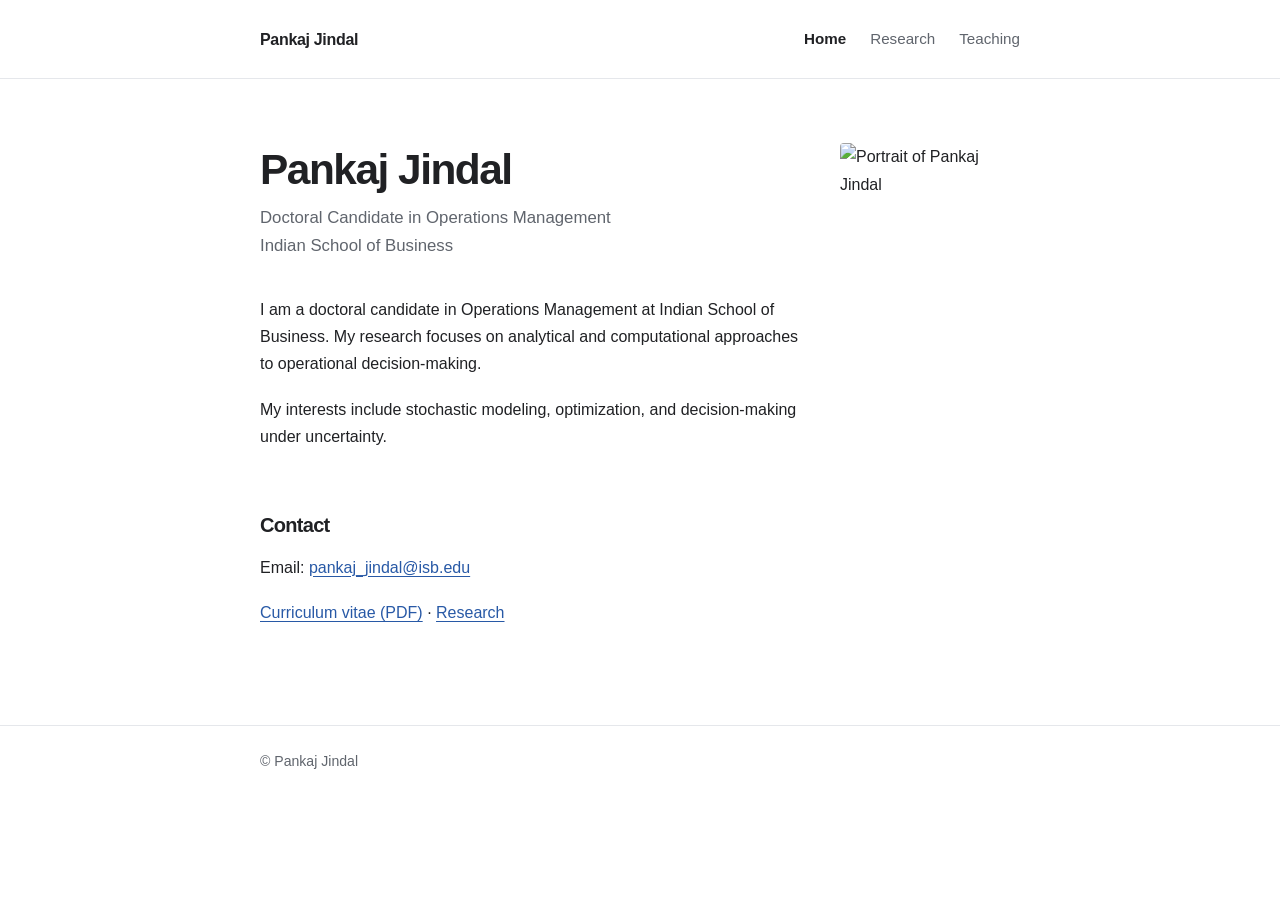
==== index.html @ 45b53f19 "Add files via upload" ====
<!doctype html>
<html lang="en">
<head>
  <meta charset="utf-8">
  <meta name="viewport" content="width=device-width, initial-scale=1">
  <meta name="description" content="Academic website of Pankaj Jindal, Doctoral candidate in Operations Management.">
  <title>Pankaj Jindal — Home</title>
  <link rel="stylesheet" href="style.css">

  <style>
    .intro {
      display: flex;
      align-items: flex-start;
      gap: 2rem;
    }

    .intro-text {
      flex: 1;
      min-width: 0;
    }

    .profile-photo {
      width: 180px;
      height: 240px;
      object-fit: cover;
      border-radius: 4px;
      flex-shrink: 0;
    }

    @media (max-width: 600px) {
      .intro {
        flex-direction: column;
      }

      .profile-photo {
        width: 160px;
        height: 213px;
      }
    }
  </style>
</head>

<body>
  <header>
    <div class="container site-header">
      <a class="site-name" href="index.html">Pankaj Jindal</a>

      <nav aria-label="Main navigation">
        <a href="index.html" aria-current="page">Home</a>
        <a href="research.html">Research</a>
        <a href="teaching.html">Teaching</a>
      </nav>
    </div>
  </header>

  <main class="container">
    <section class="intro" aria-label="Introduction">

      <div class="intro-text">
        <h1>Pankaj Jindal</h1>

        <p class="subtitle">
          Doctoral Candidate in Operations Management<br>
          Indian School of Business
        </p>

        <p>
          I am a doctoral candidate in Operations Management at
          Indian School of Business. My research focuses on analytical and
          computational approaches to operational decision-making.
        </p>

        <p>
          My interests include stochastic modeling, optimization,
          and decision-making under uncertainty.
        </p>
      </div>

      <img
        class="profile-photo"
        src="images/Pankaj_Jindal_Portrait.png"
        alt="Portrait of Pankaj Jindal"
        width="400"
        height="500"
      >

    </section>

    <h2>Contact</h2>

    <p>
      Email:
      <a href="mailto:pankaj_jindal@isb.edu">
        pankaj_jindal@isb.edu
      </a>
    </p>

    <p>
      <a href="cv.pdf">Curriculum vitae (PDF)</a>
      ·
      <a href="research.html">Research</a>
    </p>
  </main>

  <footer>
    <div class="container">© Pankaj Jindal</div>
  </footer>
</body>
</html>
---- style.css ----
:root {
  color-scheme: light;
  --text: #202124;
  --muted: #60656d;
  --line: #e5e7eb;
  --link: #2859a6;
}

* { box-sizing: border-box; }
html { font-size: 16px; }
body {
  margin: 0;
  background: #fff;
  color: var(--text);
  font-family: -apple-system, BlinkMacSystemFont, "Segoe UI", Helvetica, Arial, sans-serif;
  line-height: 1.7;
}
.profile-photo {
  width: 180px;
  height: 240px;
  object-fit: cover;
  border-radius: 4px;
}
.container { width: min(100% - 3rem, 760px); margin: 0 auto; }
header { border-bottom: 1px solid var(--line); }
.site-header { display: flex; justify-content: space-between; align-items: center; gap: 1.25rem; padding: 1.6rem 0; }
.site-name { color: var(--text); font-weight: 650; text-decoration: none; letter-spacing: -.02em; }
nav { display: flex; gap: 1.5rem; }
nav a { color: var(--muted); text-decoration: none; font-size: .95rem; }
nav a:hover, nav a[aria-current="page"] { color: var(--text); }
nav a[aria-current="page"] { font-weight: 600; }
main { padding: 4rem 0 5rem; min-height: 65vh; }
h1, h2, h3 { letter-spacing: -.035em; line-height: 1.25; }
h1 { font-size: clamp(2rem, 5vw, 2.65rem); font-weight: 650; margin: 0 0 .45rem; }
h2 { font-size: 1.25rem; margin: 2.75rem 0 1rem; font-weight: 650; }
h3 { font-size: 1rem; margin: 0 0 .25rem; font-weight: 650; letter-spacing: normal; }
p { margin: 0 0 1.15rem; }
.subtitle, .muted, .meta { color: var(--muted); }
.subtitle { font-size: 1.05rem; margin-bottom: 2.2rem; }
a { color: var(--link); text-underline-offset: 3px; }
a:hover { text-decoration-thickness: 2px; }
.entry { margin-bottom: 1.9rem; }
.entry p { margin: .2rem 0; }
.meta { font-size: .94rem; }
footer { border-top: 1px solid var(--line); padding: 1.5rem 0 2.5rem; color: var(--muted); font-size: .88rem; }
@media (max-width: 520px) {
  .site-header { align-items: flex-start; flex-direction: column; gap: .75rem; }
  nav { gap: 1.25rem; }
  main { padding-top: 2.7rem; }
}
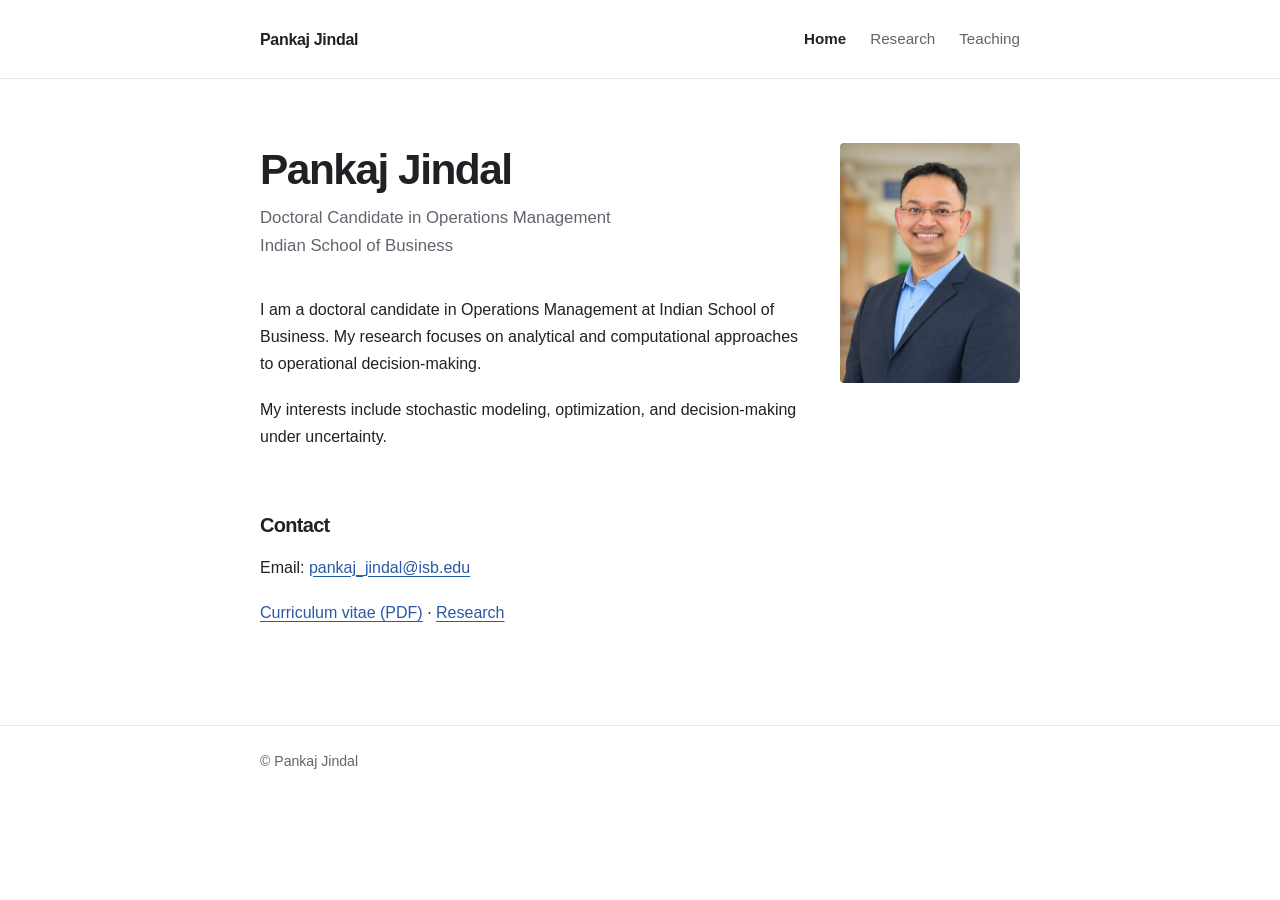
==== commit d96c37a7: "Fix image source path for profile photo" ====
--- a/index.html
+++ b/index.html
@@ -79,7 +79,7 @@
 
       <img
         class="profile-photo"
-        src="images/Pankaj_Jindal_Portrait.png"
+        src="images/Pankaj Jindal Portrait.png"
         alt="Portrait of Pankaj Jindal"
         width="400"
         height="500"
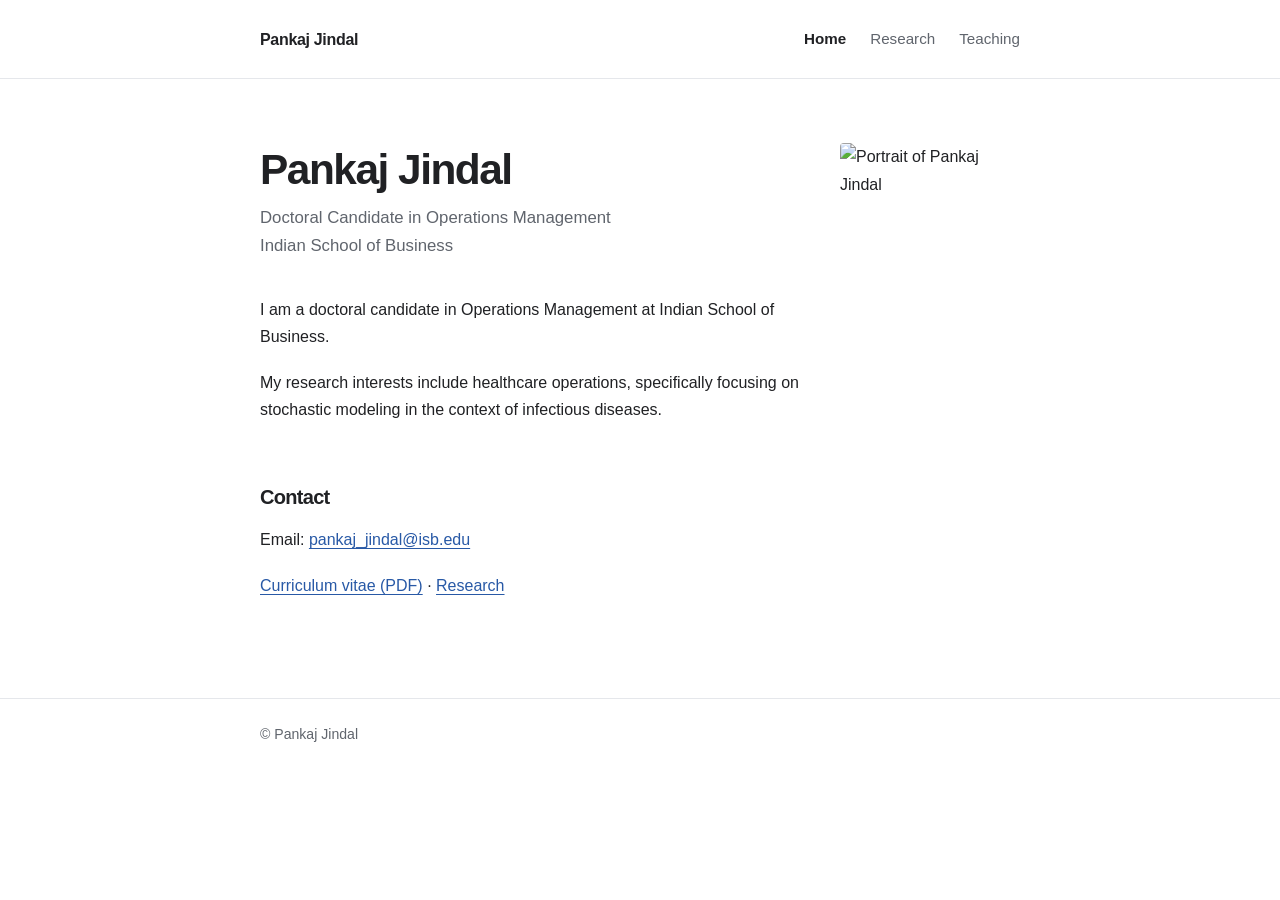
==== commit 4e426448: "Add files via upload" ====
--- a/index.html
+++ b/index.html
@@ -67,19 +67,18 @@
 
         <p>
           I am a doctoral candidate in Operations Management at
-          Indian School of Business. My research focuses on analytical and
-          computational approaches to operational decision-making.
+          Indian School of Business.
         </p>
 
         <p>
-          My interests include stochastic modeling, optimization,
-          and decision-making under uncertainty.
+          My research interests include healthcare operations, specifically focusing 
+          on stochastic modeling in the context of infectious diseases.
         </p>
       </div>
 
       <img
         class="profile-photo"
-        src="images/Pankaj Jindal Portrait.png"
+        src="images/Pankaj_Jindal_Portrait.png"
         alt="Portrait of Pankaj Jindal"
         width="400"
         height="500"
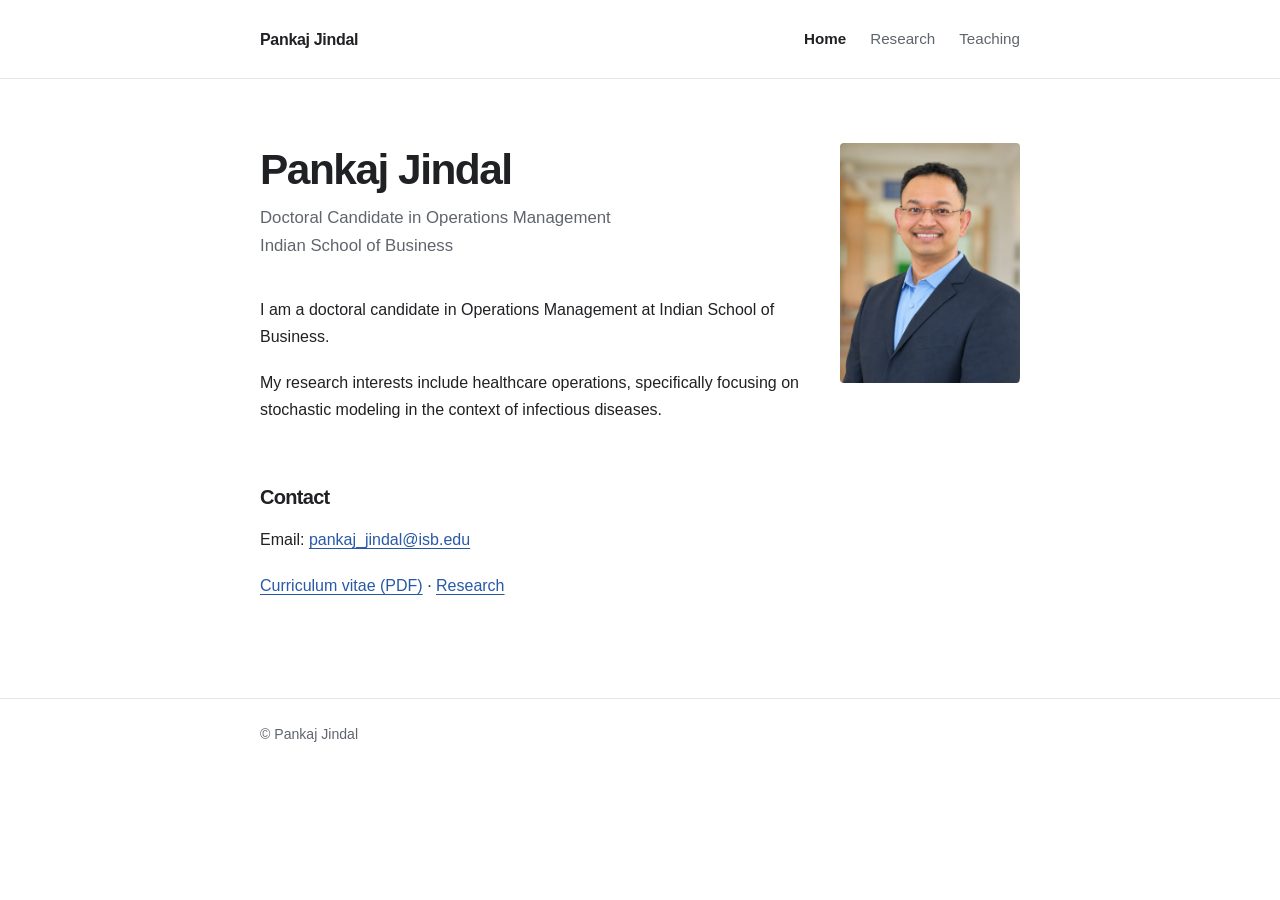
==== commit 5ba683df: "Modify profile photo size and source Updated profile photo dimensions and corrected image source." ====
--- a/index.html
+++ b/index.html
@@ -34,8 +34,8 @@
       }
 
       .profile-photo {
-        width: 160px;
-        height: 213px;
+        width: 400px;
+        height: 500px;
       }
     }
   </style>
@@ -44,10 +44,10 @@
 <body>
   <header>
     <div class="container site-header">
-      <a class="site-name" href="index.html">Pankaj Jindal</a>
+      <a class="site-name" href="/">Pankaj Jindal</a>
 
       <nav aria-label="Main navigation">
-        <a href="index.html" aria-current="page">Home</a>
+        <a href="/" aria-current="page">Home</a>
         <a href="research.html">Research</a>
         <a href="teaching.html">Teaching</a>
       </nav>
@@ -78,7 +78,7 @@
 
       <img
         class="profile-photo"
-        src="images/Pankaj_Jindal_Portrait.png"
+        src="images/Pankaj Jindal Portrait.png"
         alt="Portrait of Pankaj Jindal"
         width="400"
         height="500"
